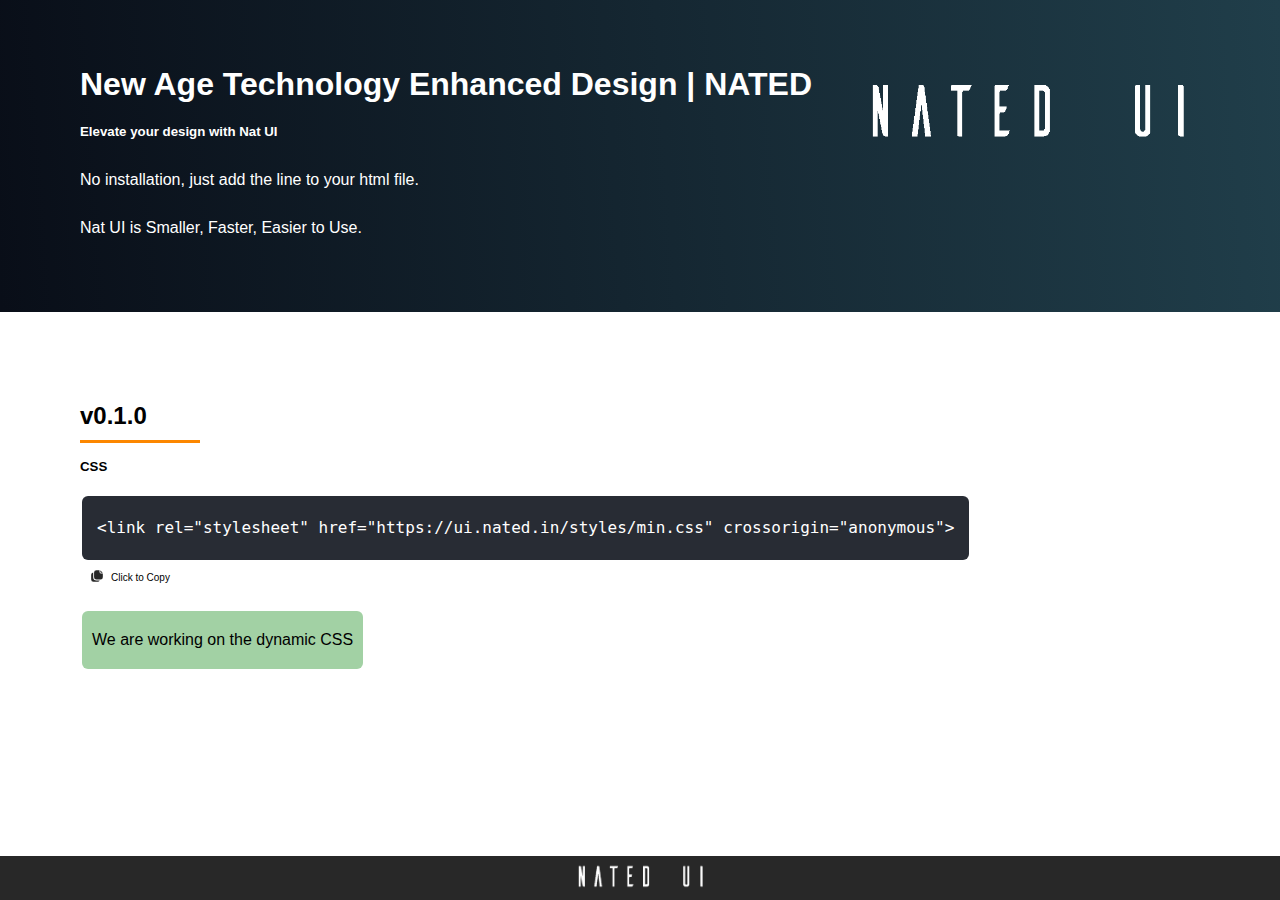
==== index.html @ 619055ee "blog css" ====
<!DOCTYPE html>
<html lang="en">

<head>
    <meta charset="UTF-8">
    <meta http-equiv="X-UA-Compatible" content="IE=edge">
    <link rel="shortcut icon" type="image/png" href="https://nated.in/favicon.png" />
    <meta name="viewport" content="width=device-width, initial-scale=1.0">
    <title>Nated UI</title>
    <style>
        * {
            padding: 0;
            margin: 0;
            box-sizing: border-box;
        }

        .main {
            height: 100vh;
            line-height: 3rem;
        }

        .hero {
            padding: 60px 80px;
            display: flex;
            justify-content: space-between;
        }

        .hero-img {
            object-fit: contain;
            /* height: 20px;
            position: relative;
            top:0; */
        }

        .container {
            padding: 80px;
        }

        .link-box {
            display: flex;
            flex-direction: row;
        }

        .copy-code {
            padding: 4px 10px;
            font-size: .3rem;
            display: flex;
        }

        #copy-it {
            padding: 0 7px;
            font-size: 10px !important;
            margin-top:-15px;
        }


        footer {
            position: fixed;
            left: 0;
            bottom: 0;
            width: 100%;
            color: white;
            text-align: center;

        }

        .footer-bg {
            background-color: var(--black-color);
        }

        .foot>img {
            object-fit: contain;
            height: 40px;
        }
    </style>
    <link rel="stylesheet" href="./styles/min.css">
</head>

<body>
    <header>

    </header>
    <div class="main font-poppins">
        <div class="hero grad-3">
            <span>
                <h1 class="font-mont">New Age Technology Enhanced Design | NATED</h1>
                <h5 class="tagline font-ubuntu">Elevate your design with Nat UI</h5>
                <p>No installation, just add the line to your html file.</p>
                <p>Nat UI is Smaller, Faster, Easier to Use.</p>
            </span>
            <span class="hero-img">
                <img class="lock" src="./assets/img/natedui.png" height="100px" alt="">
            </span>
        </div>
        <div class="container">
            <h2 class="version">v0.1.0</h2>
            <hr>
            <h5>CSS</h5>
            <div class="link-box" onclick="copyToClipboard()">
                <p id="link-1" class="font-mono"></p>

            </div>
            <span class="copy-code" onclick="copyToClipboard()"><svg width="14" height="14" viewBox="0 0 24 24"
                    xmlns="http://www.w3.org/2000/svg">
                    <path data-name="copy-Filled"
                        d="M11 19.5h5.7A3.978 3.978 0 0 1 13 22H6a4 4 0 0 1-4-4v-8a4.007 4.007 0 0 1 3.5-3.97V14a5.51 5.51 0 0 0 5.5 5.5Zm8.5-13.25h2.12a1.638 1.638 0 0 0-.21-.25L18 2.59a1.156 1.156 0 0 0-.25-.2V4.5a1.758 1.758 0 0 0 1.75 1.75Zm0 1.5a3.256 3.256 0 0 1-3.25-3.25V2H11a4 4 0 0 0-4 4v8a4 4 0 0 0 4 4h7a4 4 0 0 0 4-4V7.75Z"
                        style="fill:rgb(39, 39, 39)" />
                </svg>
                <p id="copy-it">Click to Copy</p>
            </span>

            <div class="info-box font-poppins">
                <p>We are working on the dynamic CSS</p>
            </div>
        </div>
        
    </div>
    <footer>
        <div class="footer-bg">
            <span class="foot">
                <img class="lock" src="./assets/img/natedui.png" alt="">
                <!-- <p>Ok Test</p> -->
            </span>
        </div>
    </footer>
</body>
<script>
    var link1 = `<link rel="stylesheet" href="https://ui.nated.in/styles/min.css" crossorigin="anonymous">`;
    document.querySelector('#link-1').textContent = link1;

    const copyToClipboard = () => {
        const el = document.createElement('textarea');
        el.value = link1;
        el.setAttribute('readonly', '');
        el.style.position = 'absolute';
        el.style.left = '-9999px';
        document.body.appendChild(el);
        el.select();
        document.execCommand('copy');
        document.body.removeChild(el);
        document.querySelector('#copy-it').textContent = 'Copied to Clipboard';
    };
</script>

</html>
---- styles/min.css ----
@charset "UTF-8";/*
 * Nat UI  v0.1.0 (https://ui.nated.in/)
 * Copyright 2022-2023 Nated.in */

@import url("../components/crucial/crucial.css");
@import url("../components/box/box.css");
@import url("../components/texts/texts.css");
@import url("../components/image/image.css");
@import url("../components/blog/blog.css");









:root {
    --primary-color: #ff3b30;
    --secondary-color: #fff6ea;
    --sky-color: #5585d4;
    --grey-color: #9a9a9a;
    --black-color: #282828;
    --white-color: #ffffff;
    --lynx-white-color: #f7f7f7;
    --violet-color: #544ac8;
    --lynx-gray-color: #c5c5c5;
    --success-color: rgb(10, 209, 10);
    --failed-color: rgb(231, 52, 52);
    --warning-color: #ffeb3b;
    --text-red: red;
    --text-green: green;
    --text-blue: blue;
    --text-cyan: cyan;
}
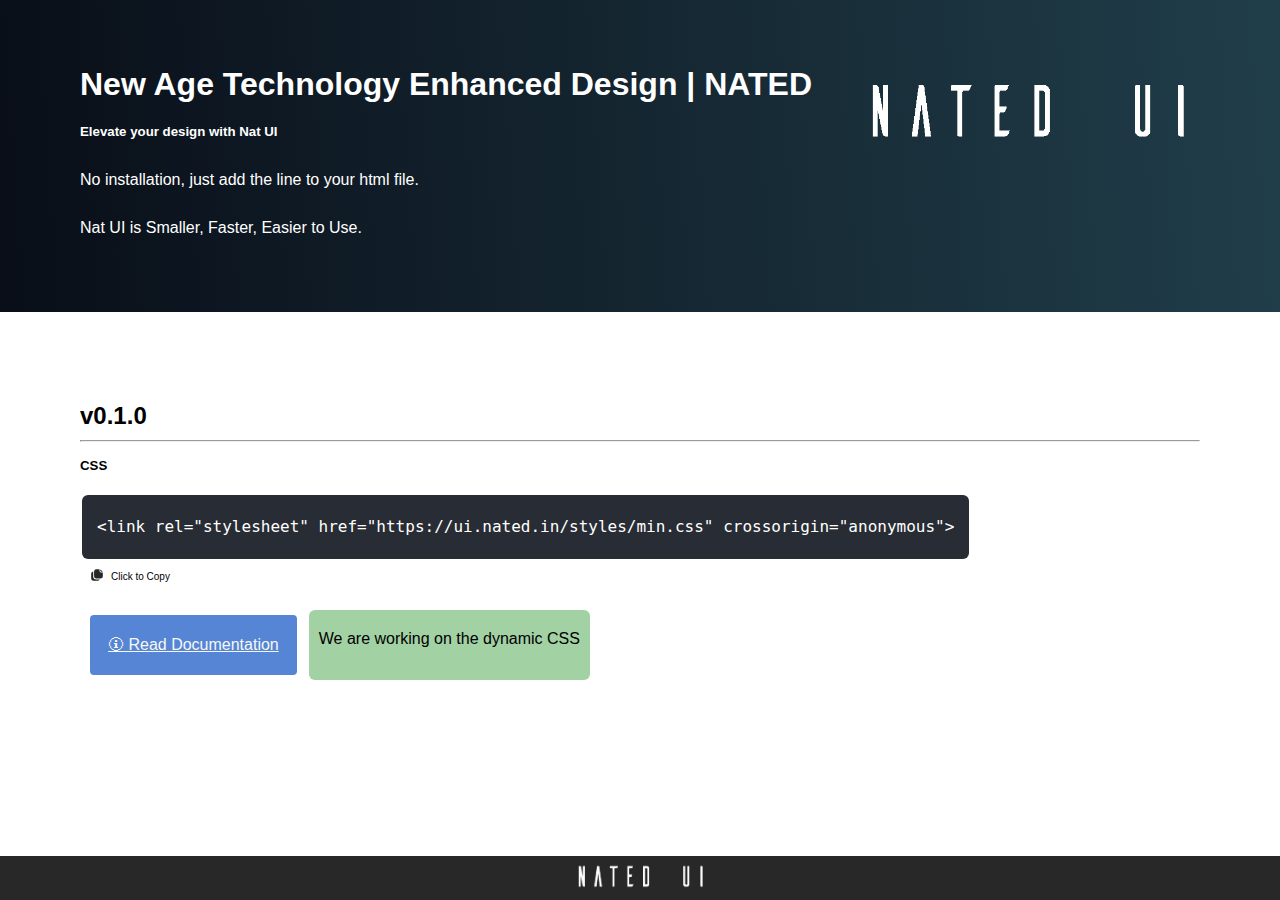
==== commit f4b4f5fb: "primary btn col mod, main page mod, docs page mod" ====
--- a/index.html
+++ b/index.html
@@ -50,9 +50,8 @@
         #copy-it {
             padding: 0 7px;
             font-size: 10px !important;
-            margin-top:-15px;
+            margin-top: -15px;
         }
-
 
         footer {
             position: fixed;
@@ -109,11 +108,15 @@
                 <p id="copy-it">Click to Copy</p>
             </span>
 
-            <div class="info-box font-poppins">
-                <p>We are working on the dynamic CSS</p>
+            <div class="flex">
+                <a href="/docs" target="_blank" class="btn dark-btn">🛈 Read Documentation</a>
+                <div class="info-box font-poppins">
+                    <p>We are working on the dynamic CSS</p>
+                </div>
             </div>
+
         </div>
-        
+
     </div>
     <footer>
         <div class="footer-bg">
--- a/styles/min.css
+++ b/styles/min.css
@@ -7,6 +7,10 @@
 @import url("../components/texts/texts.css");
 @import url("../components/image/image.css");
 @import url("../components/blog/blog.css");
+@import url("../components/button/button.css");
+@import url("../components/animations/animations.css");
+
+
 
 
 
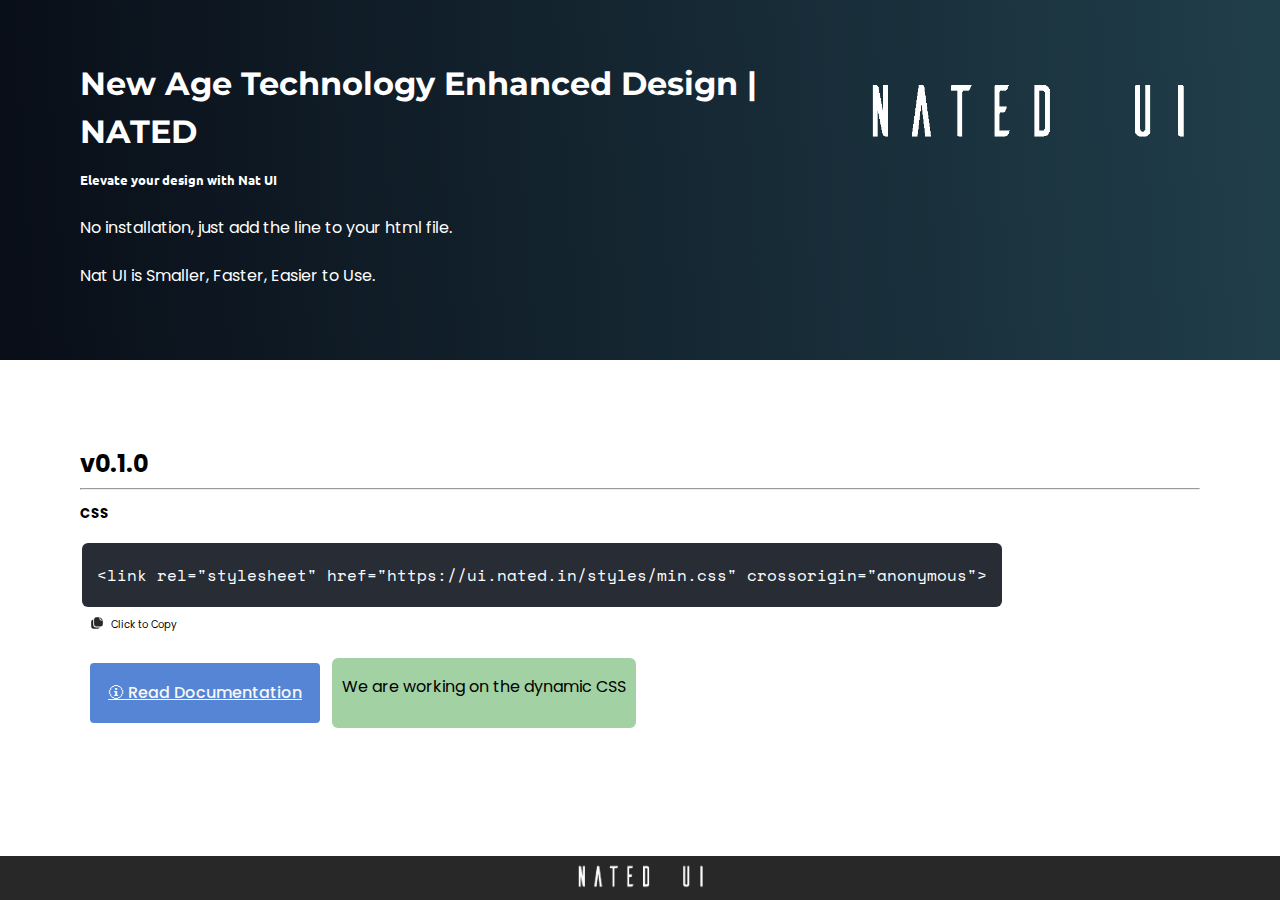
==== commit 97faabfd: "two left" ====
--- a/index.html
+++ b/index.html
@@ -71,6 +71,39 @@
             object-fit: contain;
             height: 40px;
         }
+        @media screen and (max-width: 380px) {
+            .hero{
+                padding: 20px;
+                width: 100%;
+                display: flex;
+                flex-direction: column-reverse;
+            }
+            .hero-img {
+                width: 50px !important;
+            }
+            .main{
+                font-size: .8rem;
+                max-width: 380px;
+                overflow-x: hidden;
+            }
+            .container{
+                padding:13px;
+            }
+            .flex{
+                display: flex;
+                flex-direction: column;
+                padding-bottom: 50px;
+            }
+            .copy-code{
+                font-size: .45rem;
+            }
+            div.flex > a{
+                margin-left: 0 !important;
+            }
+            footer{
+                margin-top:60px;
+            }
+        }
     </style>
     <link rel="stylesheet" href="./styles/min.css">
 </head>
@@ -81,7 +114,7 @@
     </header>
     <div class="main font-poppins">
         <div class="hero grad-3">
-            <span>
+            <span class="hero-info">
                 <h1 class="font-mont">New Age Technology Enhanced Design | NATED</h1>
                 <h5 class="tagline font-ubuntu">Elevate your design with Nat UI</h5>
                 <p>No installation, just add the line to your html file.</p>
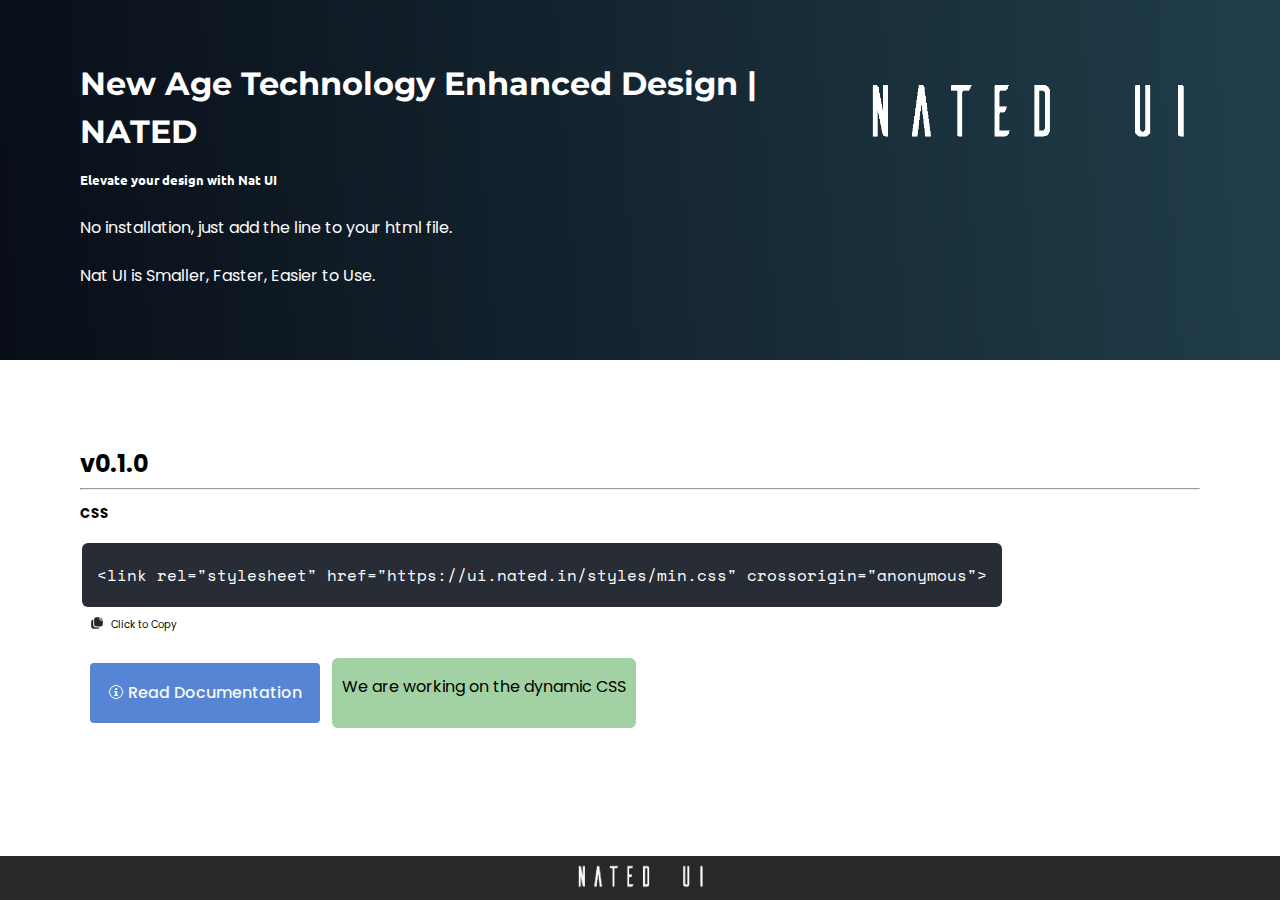
==== commit 830d2b48: "mobile friendly css" ====
--- a/index.html
+++ b/index.html
@@ -17,6 +17,7 @@
         .main {
             height: 100vh;
             line-height: 3rem;
+            text-decoration: none;
         }
 
         .hero {
@@ -36,9 +37,19 @@
             padding: 80px;
         }
 
-        .link-box {
+        .cust-link-box {
             display: flex;
             flex-direction: row;
+            cursor:pointer;
+        }
+
+        .cust-link-box {
+            padding: 8px 15px !important;
+            background-color: #282c34 !important;
+            color: white;
+            border-radius: 6px;
+            width: fit-content;
+            margin: 5px 2px;
         }
 
         .copy-code {
@@ -71,37 +82,61 @@
             object-fit: contain;
             height: 40px;
         }
+
         @media screen and (max-width: 380px) {
-            .hero{
+            .hero {
                 padding: 20px;
                 width: 100%;
                 display: flex;
                 flex-direction: column-reverse;
             }
-            .hero-img {
-                width: 50px !important;
-            }
-            .main{
+
+            span.hero-img>.lock {
+                display: block;
+                object-fit: contain;
+                width: 280px;
+                margin: 20px auto;
+            }
+
+            .main {
                 font-size: .8rem;
                 max-width: 380px;
                 overflow-x: hidden;
             }
-            .container{
-                padding:13px;
-            }
-            .flex{
+
+            .container {
+                padding: 13px;
+            }
+
+            .flex {
                 display: flex;
                 flex-direction: column;
                 padding-bottom: 50px;
             }
-            .copy-code{
-                font-size: .45rem;
-            }
-            div.flex > a{
+
+            .copy-code {
+                max-width: 300px;
+                padding: 4px 5px;
+            }
+
+            #copy-it {
+                padding: 0 3px;
+                font-size: 7px !important;
+            }
+
+            div.flex>a {
                 margin-left: 0 !important;
             }
-            footer{
-                margin-top:60px;
+
+            .cust-link-box {
+                padding: 7px 7px !important;
+                background-color: #282c34 !important;
+                color: white;
+                font-size: .6rem;
+                border-radius: 6px;
+                width: fit-content;
+                line-height: 1.8rem;
+                /* margin: 5px 2px; */
             }
         }
     </style>
@@ -128,7 +163,7 @@
             <h2 class="version">v0.1.0</h2>
             <hr>
             <h5>CSS</h5>
-            <div class="link-box" onclick="copyToClipboard()">
+            <div class="cust-link-box" onclick="copyToClipboard()">
                 <p id="link-1" class="font-mono"></p>
 
             </div>
@@ -175,6 +210,7 @@
         document.execCommand('copy');
         document.body.removeChild(el);
         document.querySelector('#copy-it').textContent = 'Copied to Clipboard';
+        document.querySelector('#copy-it').style.color = 'var(--text-green)';
     };
 </script>
 
--- a/styles/min.css
+++ b/styles/min.css
@@ -9,6 +9,8 @@
 @import url("../components/blog/blog.css");
 @import url("../components/button/button.css");
 @import url("../components/animations/animations.css");
+@import url("../components/code/code.css");
+
 
 
 
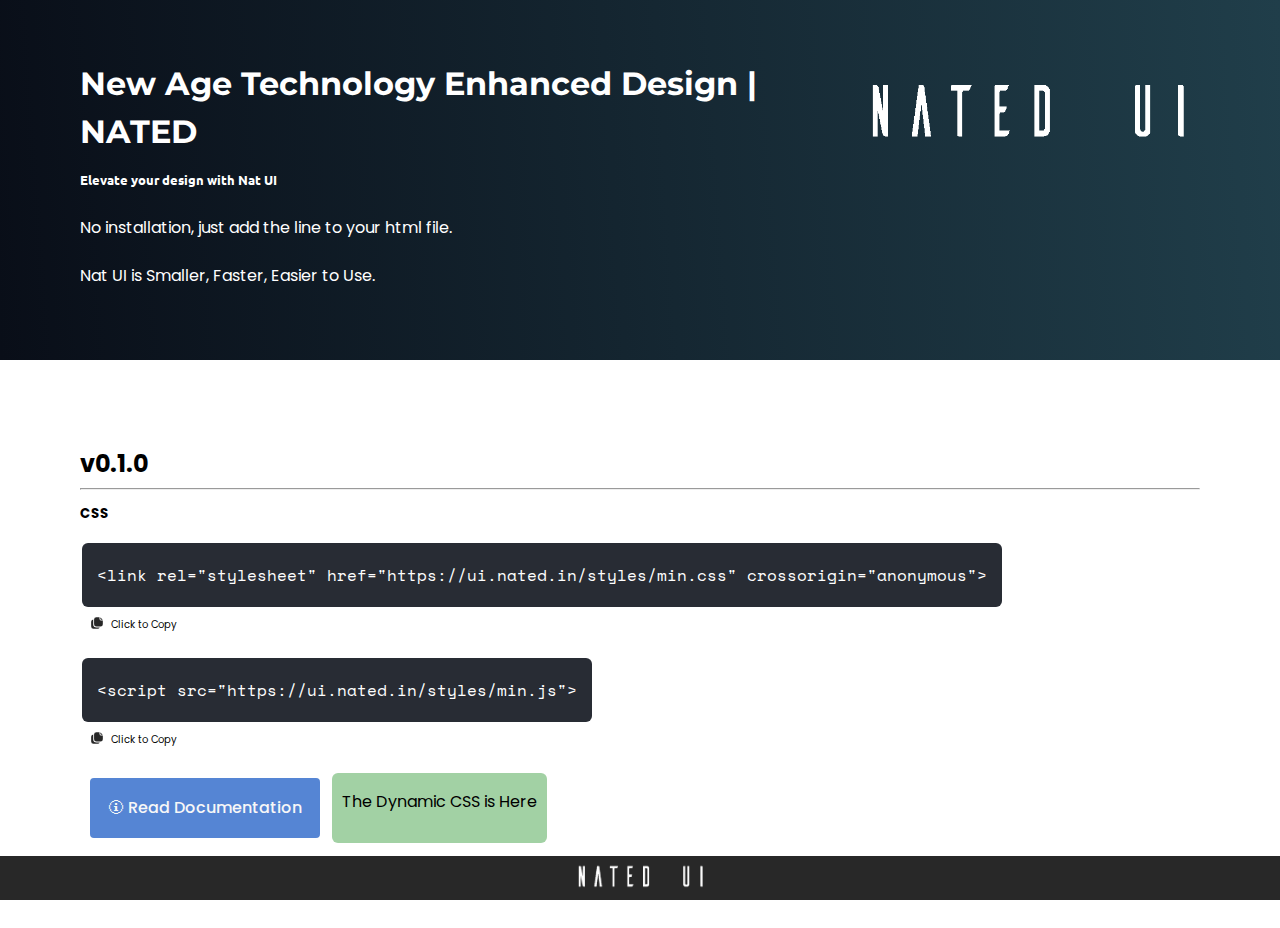
==== commit 145aa57f: "js copy place added" ====
--- a/index.html
+++ b/index.html
@@ -40,7 +40,7 @@
         .cust-link-box {
             display: flex;
             flex-direction: row;
-            cursor:pointer;
+            cursor: pointer;
         }
 
         .cust-link-box {
@@ -57,8 +57,18 @@
             font-size: .3rem;
             display: flex;
         }
-
-        #copy-it {
+        .copy-code-js {
+            padding: 4px 10px;
+            font-size: .3rem;
+            display: flex;
+        }
+
+        #copy-it-js {
+            padding: 0 7px;
+            font-size: 10px !important;
+            margin-top: -15px;
+        }
+        #copy-it-css {
             padding: 0 7px;
             font-size: 10px !important;
             margin-top: -15px;
@@ -118,8 +128,16 @@
                 max-width: 300px;
                 padding: 4px 5px;
             }
-
-            #copy-it {
+            .copy-code-js {
+                max-width: 300px;
+                padding: 4px 5px;
+            }
+
+            #copy-it-css {
+                padding: 0 3px;
+                font-size: 7px !important;
+            }
+            #copy-it-js {
                 padding: 0 3px;
                 font-size: 7px !important;
             }
@@ -163,23 +181,35 @@
             <h2 class="version">v0.1.0</h2>
             <hr>
             <h5>CSS</h5>
+            <!-- ---------- css copy ---------- -->
             <div class="cust-link-box" onclick="copyToClipboard()">
                 <p id="link-1" class="font-mono"></p>
-
             </div>
-            <span class="copy-code" onclick="copyToClipboard()"><svg width="14" height="14" viewBox="0 0 24 24"
-                    xmlns="http://www.w3.org/2000/svg">
+            <span class="copy-code" onclick="copyToClipboard()">
+                <svg width="14" height="14" viewBox="0 0 24 24" xmlns="http://www.w3.org/2000/svg">
                     <path data-name="copy-Filled"
                         d="M11 19.5h5.7A3.978 3.978 0 0 1 13 22H6a4 4 0 0 1-4-4v-8a4.007 4.007 0 0 1 3.5-3.97V14a5.51 5.51 0 0 0 5.5 5.5Zm8.5-13.25h2.12a1.638 1.638 0 0 0-.21-.25L18 2.59a1.156 1.156 0 0 0-.25-.2V4.5a1.758 1.758 0 0 0 1.75 1.75Zm0 1.5a3.256 3.256 0 0 1-3.25-3.25V2H11a4 4 0 0 0-4 4v8a4 4 0 0 0 4 4h7a4 4 0 0 0 4-4V7.75Z"
                         style="fill:rgb(39, 39, 39)" />
                 </svg>
-                <p id="copy-it">Click to Copy</p>
+                <p id="copy-it-css">Click to Copy</p>
+            </span>
+            <!-- -------- js copy -------- -->
+            <div class="cust-link-box" onclick="copyToClipboardJS()">
+                <p id="link-2" class="font-mono"></p>
+            </div>
+            <span class="copy-code-js" onclick="copyToClipboardJS()">
+                <svg width="14" height="14" viewBox="0 0 24 24" xmlns="http://www.w3.org/2000/svg">
+                    <path data-name="copy-Filled"
+                        d="M11 19.5h5.7A3.978 3.978 0 0 1 13 22H6a4 4 0 0 1-4-4v-8a4.007 4.007 0 0 1 3.5-3.97V14a5.51 5.51 0 0 0 5.5 5.5Zm8.5-13.25h2.12a1.638 1.638 0 0 0-.21-.25L18 2.59a1.156 1.156 0 0 0-.25-.2V4.5a1.758 1.758 0 0 0 1.75 1.75Zm0 1.5a3.256 3.256 0 0 1-3.25-3.25V2H11a4 4 0 0 0-4 4v8a4 4 0 0 0 4 4h7a4 4 0 0 0 4-4V7.75Z"
+                        style="fill:rgb(39, 39, 39)" />
+                </svg>
+                <p id="copy-it-js">Click to Copy</p>
             </span>
 
             <div class="flex">
                 <a href="/docs" target="_blank" class="btn dark-btn">🛈 Read Documentation</a>
                 <div class="info-box font-poppins">
-                    <p>We are working on the dynamic CSS</p>
+                    <p>The Dynamic CSS is Here</p>
                 </div>
             </div>
 
@@ -197,7 +227,10 @@
 </body>
 <script>
     var link1 = `<link rel="stylesheet" href="https://ui.nated.in/styles/min.css" crossorigin="anonymous">`;
+    var link2 = `<script src="https://ui.nated.in/styles/min.js">`;
     document.querySelector('#link-1').textContent = link1;
+    document.querySelector('#link-2').innerText = link2;
+
 
     const copyToClipboard = () => {
         const el = document.createElement('textarea');
@@ -209,8 +242,22 @@
         el.select();
         document.execCommand('copy');
         document.body.removeChild(el);
-        document.querySelector('#copy-it').textContent = 'Copied to Clipboard';
-        document.querySelector('#copy-it').style.color = 'var(--text-green)';
+        document.querySelector('#copy-it-css').textContent = 'Copied to Clipboard';
+        document.querySelector('#copy-it-css').style.color = 'var(--text-green)';
+    };
+
+    const copyToClipboardJS = () => {
+        const el = document.createElement('textarea');
+        el.value = link2;
+        el.setAttribute('readonly', '');
+        el.style.position = 'absolute';
+        el.style.left = '-9999px';
+        document.body.appendChild(el);
+        el.select();
+        document.execCommand('copy');
+        document.body.removeChild(el);
+        document.querySelector('#copy-it-js').textContent = 'Copied to Clipboard';
+        document.querySelector('#copy-it-js').style.color = 'var(--text-green)';
     };
 </script>
 
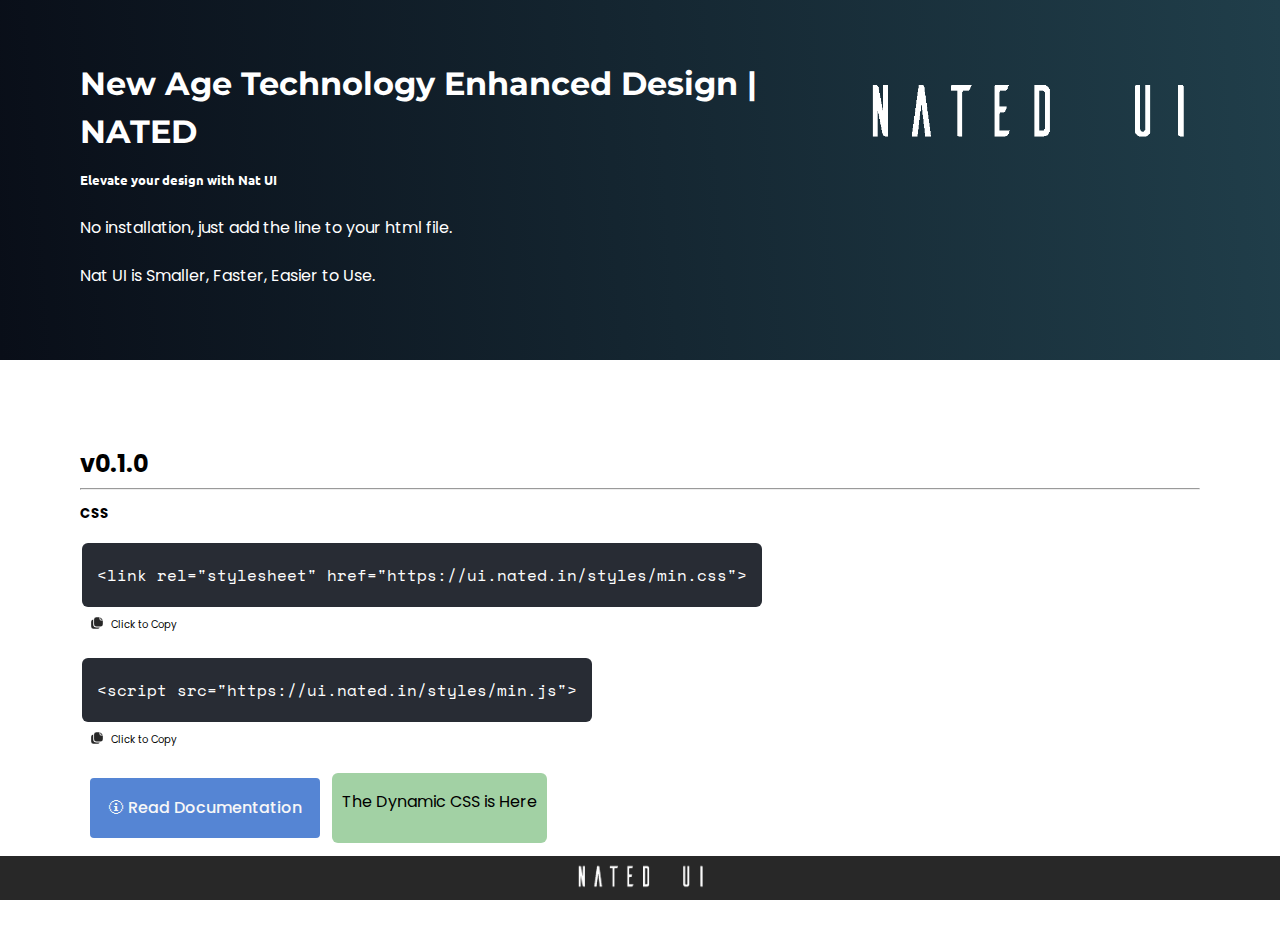
==== commit 6f0fff76: "crossorigin removed" ====
--- a/index.html
+++ b/index.html
@@ -226,7 +226,7 @@
     </footer>
 </body>
 <script>
-    var link1 = `<link rel="stylesheet" href="https://ui.nated.in/styles/min.css" crossorigin="anonymous">`;
+    var link1 = `<link rel="stylesheet" href="https://ui.nated.in/styles/min.css">`;
     var link2 = `<script src="https://ui.nated.in/styles/min.js">`;
     document.querySelector('#link-1').textContent = link1;
     document.querySelector('#link-2').innerText = link2;
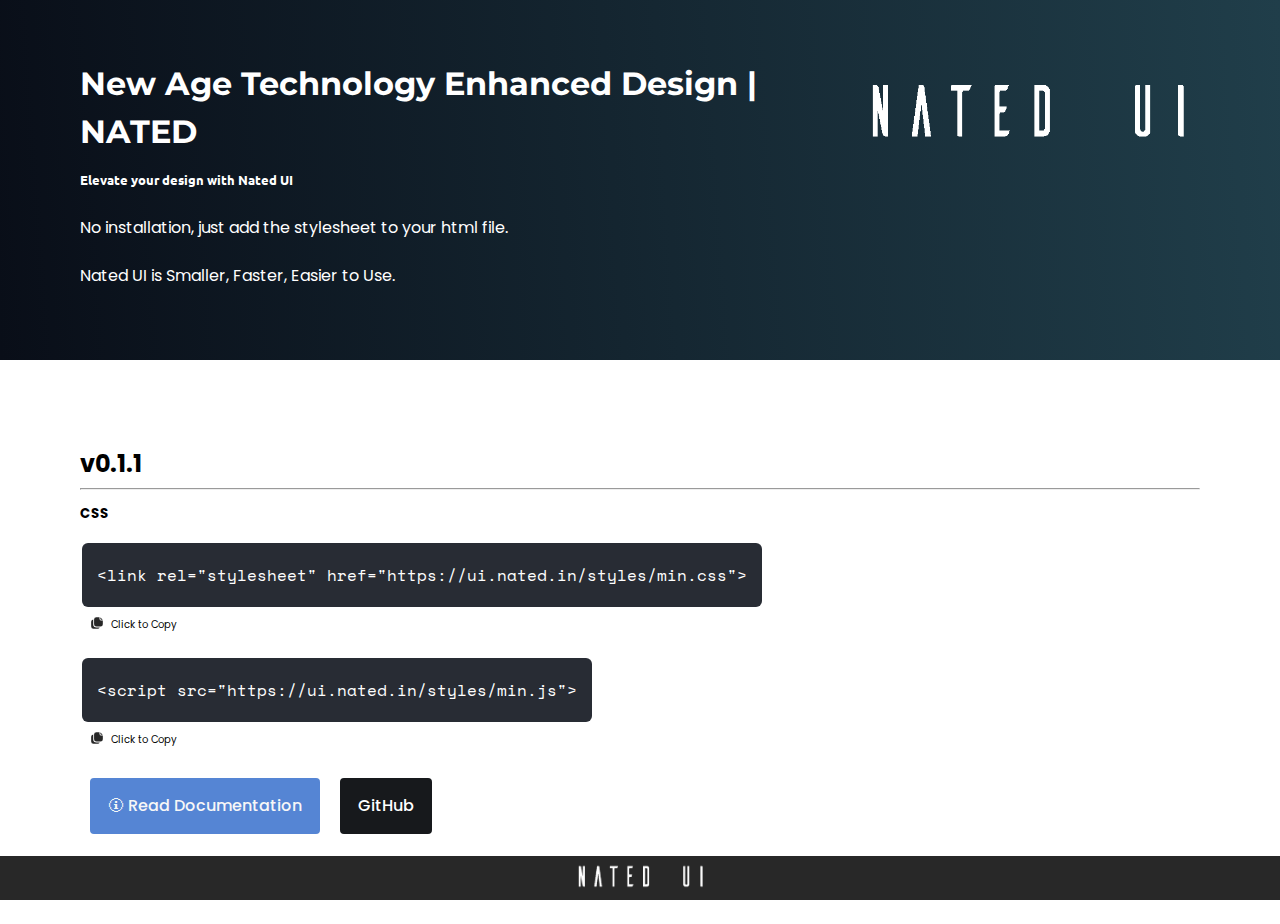
==== commit aabc0fd6: "nated ui github added" ====
--- a/index.html
+++ b/index.html
@@ -7,6 +7,18 @@
     <link rel="shortcut icon" type="image/png" href="https://nated.in/favicon.png" />
     <meta name="viewport" content="width=device-width, initial-scale=1.0">
     <title>Nated UI</title>
+
+    <!-- Still working on documentation and new styling UI, welcome to source code  -->
+    <!-- 
+        _   _       _           _   _    _ _____ 
+        | \ | |     | |         | | | |  | |_   _|
+        |  \| | __ _| |_ ___  __| | | |  | | | |  
+        | . ` |/ _` | __/ _ \/ _` | | |  | | | |  
+        | |\  | (_| | ||  __/ (_| | | |__| |_| |_ 
+        |_| \_|\__,_|\__\___|\__,_|  \____/|_____|
+        
+    -->
+
     <style>
         * {
             padding: 0;
@@ -169,16 +181,16 @@
         <div class="hero grad-3">
             <span class="hero-info">
                 <h1 class="font-mont">New Age Technology Enhanced Design | NATED</h1>
-                <h5 class="tagline font-ubuntu">Elevate your design with Nat UI</h5>
-                <p>No installation, just add the line to your html file.</p>
-                <p>Nat UI is Smaller, Faster, Easier to Use.</p>
+                <h5 class="tagline font-ubuntu">Elevate your design with Nated UI</h5>
+                <p>No installation, just add the stylesheet to your html file.</p>
+                <p>Nated UI is Smaller, Faster, Easier to Use.</p>
             </span>
             <span class="hero-img">
                 <img class="lock" src="./assets/img/natedui.png" height="100px" alt="">
             </span>
         </div>
         <div class="container">
-            <h2 class="version">v0.1.0</h2>
+            <h2 class="version">v0.1.1</h2>
             <hr>
             <h5>CSS</h5>
             <!-- ---------- css copy ---------- -->
@@ -207,10 +219,8 @@
             </span>
 
             <div class="flex">
-                <a href="/docs" target="_blank" class="btn dark-btn">🛈 Read Documentation</a>
-                <div class="info-box font-poppins">
-                    <p>The Dynamic CSS is Here</p>
-                </div>
+                <a href="/docs" class="btn dark-btn">🛈 Read Documentation</a>
+                <a href="https://github.com/IndGeek/NatedUI" target="_blank" class="btn cto-btn font-bold">GitHub</a>
             </div>
 
         </div>
